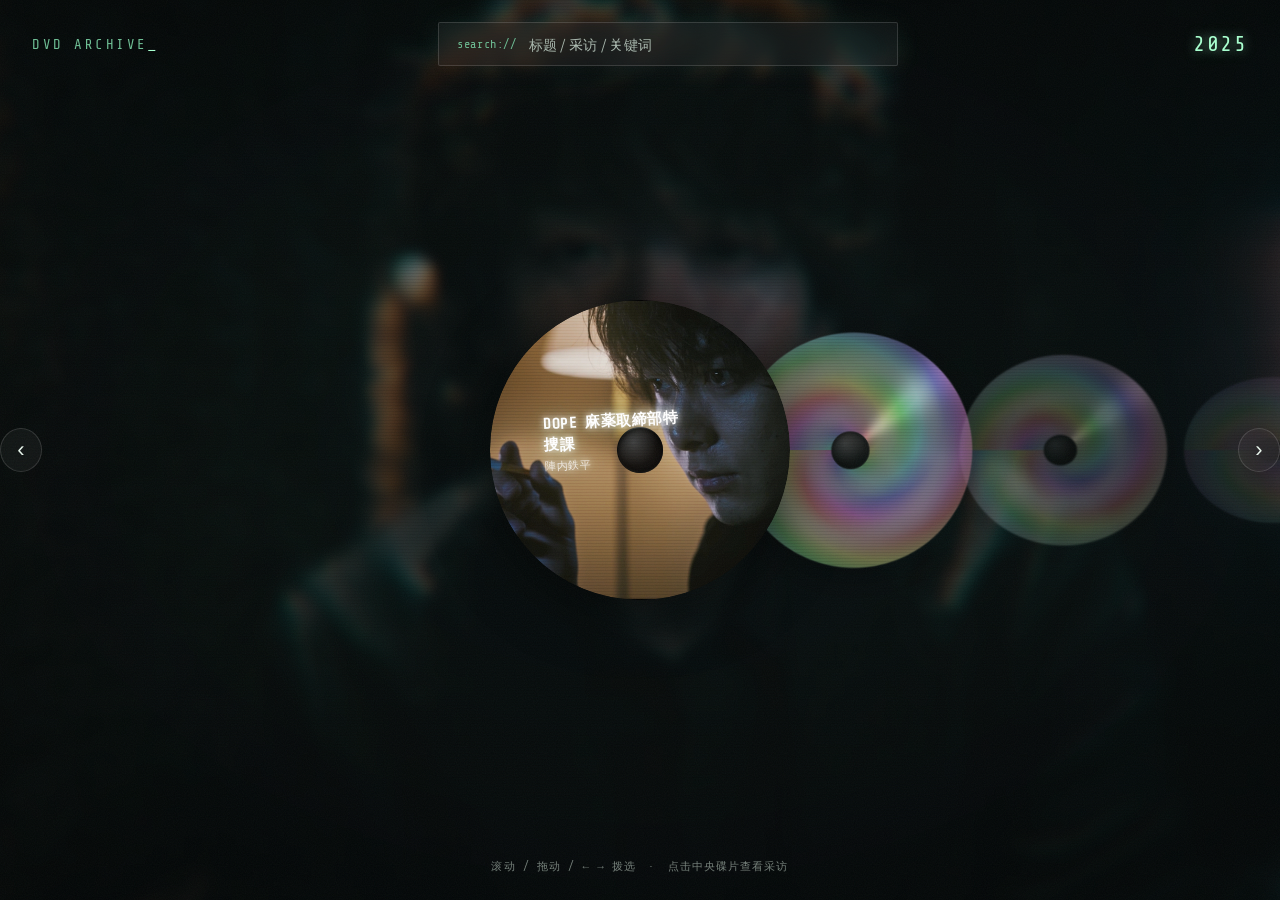
==== index.html @ b6100832 "first commit" ====
<!DOCTYPE html>
<html lang="zh">
<head>
<meta charset="UTF-8">
<meta name="viewport" content="width=device-width, initial-scale=1.0">
<title>DVD ARCHIVE</title>
<link rel="preconnect" href="https://fonts.googleapis.com">
<link href="https://fonts.googleapis.com/css2?family=Share+Tech+Mono&family=Noto+Sans+JP:wght@300;400;600&display=swap" rel="stylesheet">
<link rel="stylesheet" href="css/style.css">
</head>
<body>

<div id="geoBlock" class="geo-block-screen" style="display:none;">
  <p>抱歉，此内容暂不对该地区开放。</p>
</div>

<div class="bg-layer bg-a" id="bgA"></div>
<div class="bg-layer bg-b" id="bgB"></div>
<div class="vignette"></div>
<div class="scanlines"></div>
<div class="grain"></div>

<header class="top-bar">
  <div class="brand">DVD ARCHIVE<span class="brand-dot">_</span></div>
  <div class="search-glass">
    <span class="search-prefix">search://</span>
    <input type="text" id="searchInput" placeholder="标题 / 采访 / 关键词">
  </div>
  <div class="year-readout" id="yearReadout">----</div>
</header>

<main class="stage" id="stage">
  <button class="nav-arrow nav-left" id="navLeft" aria-label="prev">‹</button>
  <div class="disc-track" id="discTrack"></div>
  <button class="nav-arrow nav-right" id="navRight" aria-label="next">›</button>
</main>

<div class="hint" id="hint">滚动 / 拖动 / ← → 拨选　·　点击中央碟片查看采访</div>

<div class="transition-veil" id="transitionVeil">
  <div class="veil-text" id="veilText"></div>
</div>

<div class="detail-view" id="detailView">
  <button class="detail-close" id="detailClose">×</button>
  <div class="detail-topleft">
    <div class="detail-eyebrow">NOW VIEWING</div>
    <h2 id="detailTitle"></h2>
    <p id="detailRole"></p>
  </div>
  <div class="detail-bottomleft">
    <div class="detail-eyebrow">INTERVIEWS</div>
    <div id="detailInterviews" class="interview-list"></div>
  </div>
</div>

<div class="search-overlay" id="searchOverlay"></div>

<div class="interview-modal" id="interviewModal">
  <div class="interview-modal-inner" id="interviewModalInner"></div>
</div>

<script src="js/geoblock.js"></script>
<script src="js/app.js"></script>
</body>
</html>
---- css/style.css ----
:root {
  --bg: #05070a;
  --glass: rgba(255,255,255,0.045);
  --glass-border: rgba(255,255,255,0.14);
  --green: #a9ffcf;
  --green-dim: #6fbf95;
  --ink: #eaf7ee;
  --ink-dim: #a9b8ae;
  --mono: 'Share Tech Mono', 'Courier New', monospace;
  --sans: 'Noto Sans JP', -apple-system, sans-serif;
}

* { box-sizing: border-box; }
html, body { height: 100%; }

body {
  margin: 0;
  background: var(--bg);
  color: var(--ink);
  font-family: var(--sans);
  overflow: hidden;
  position: relative;
}

/* ---------- 背景模糊图（双层交叉淡入） ---------- */
.bg-layer {
  position: fixed;
  inset: -5%;
  background-size: cover;
  background-position: center;
  filter: blur(5px) saturate(115%) brightness(0.85);
  transform: scale(1.15);
  opacity: 0;
  transition: opacity 1.1s ease;
  z-index: 0;
}
.bg-layer.active { opacity: 0.5; }

.vignette {
  position: fixed; inset: 0;
  background: radial-gradient(ellipse at center, transparent 35%, rgba(0,0,0,0.4) 100%);
  z-index: 1;
  pointer-events: none;
}

.scanlines {
  position: fixed; inset: 0;
  background: repeating-linear-gradient(180deg, rgba(0,0,0,0.18) 0 1px, transparent 1px 3px);
  z-index: 50;
  pointer-events: none;
  mix-blend-mode: overlay;
  opacity: 0.5;
}

.grain {
  position: fixed; inset: 0;
  z-index: 51;
  pointer-events: none;
  opacity: 0.05;
  background-image: url("data:image/svg+xml;utf8,<svg xmlns='http://www.w3.org/2000/svg' width='120' height='120'><filter id='n'><feTurbulence type='fractalNoise' baseFrequency='0.9' numOctaves='2' stitchTiles='stitch'/></filter><rect width='100%25' height='100%25' filter='url(%23n)'/></svg>");
}

/* ---------- 顶部栏 ---------- */
.top-bar {
  position: fixed;
  top: 0; left: 0; right: 0;
  z-index: 60;
  display: flex;
  align-items: center;
  gap: 24px;
  padding: 22px 32px;
}

.brand {
  font-family: var(--mono);
  font-size: 14px;
  letter-spacing: 0.18em;
  color: var(--green-dim);
  white-space: nowrap;
}
.brand-dot { animation: blink 1.1s step-end infinite; color: var(--green); }
@keyframes blink { 50% { opacity: 0; } }

.search-glass {
  flex: 1;
  max-width: 460px;
  margin: 0 auto;
  display: flex;
  align-items: center;
  gap: 10px;
  padding: 10px 18px;
  background: var(--glass);
  border: 1px solid var(--glass-border);
  backdrop-filter: blur(18px) saturate(140%);
  -webkit-backdrop-filter: blur(18px) saturate(140%);
  border-radius: 2px;
  box-shadow: 0 0 30px rgba(150,255,190,0.06);
}
.search-prefix {
  font-family: var(--mono);
  font-size: 12px;
  color: var(--green-dim);
  letter-spacing: 0.05em;
}
.search-glass input {
  flex: 1;
  background: none;
  border: none;
  outline: none;
  color: var(--ink);
  font-family: var(--sans);
  font-size: 14px;
  letter-spacing: 0.02em;
}
.search-glass input::placeholder { color: var(--ink-dim); }

.year-readout {
  font-family: var(--mono);
  font-size: 22px;
  letter-spacing: 0.08em;
  color: var(--green);
  text-shadow: 0 0 12px rgba(169,255,207,0.6);
  min-width: 70px;
  text-align: right;
}

/* ---------- 舞台 / 碟片轨道 ---------- */
.stage {
  position: fixed;
  inset: 0;
  z-index: 10;
  display: flex;
  align-items: center;
  justify-content: center;
}

.disc-track {
  position: relative;
  width: 100%;
  height: 460px;
  perspective: 1400px;
}

.disc-item {
  position: absolute;
  top: 50%;
  left: 50%;
  width: 300px;
  height: 300px;
  margin: -150px 0 0 -150px;
  cursor: pointer;
  transition: transform 0.55s cubic-bezier(.2,.8,.2,1), opacity 0.55s ease, filter 0.55s ease;
  will-change: transform;
}

.disc-item img {
  width: 100%;
  height: 100%;
  border-radius: 50%;
  display: block;
  filter: drop-shadow(0 10px 30px rgba(0,0,0,0.6));
}

/* 碟孔立体阴影，营造真实凹陷质感 */
.disc-item::after {
  content: "";
  position: absolute;
  top: 50%;
  left: 50%;
  width: 15%;
  height: 15%;
  margin: -7.5% 0 0 -7.5%;
  border-radius: 50%;
  background: radial-gradient(circle at 35% 32%, rgba(255,255,255,0.22), rgba(20,16,12,0.5) 55%, rgba(0,0,0,0.85) 100%);
  box-shadow: inset 0 2px 5px rgba(0,0,0,0.7), inset 0 -1px 2px rgba(255,255,255,0.06);
  pointer-events: none;
}

.disc-label {
  position: absolute;
  left: 18%;
  top: 47%;
  transform: translateY(-50%) rotate(-3deg);
  font-family: var(--mono);
  color: #fff;
  text-shadow: 0 0 6px rgba(255,255,255,0.9), 0 0 16px rgba(200,255,220,0.6);
  opacity: 0;
  transition: opacity 0.5s ease 0.2s;
  pointer-events: none;
  max-width: 46%;
  line-height: 1.4;
}
.disc-item.is-center .disc-label { opacity: 1; }
.disc-label .lt { font-size: 15px; font-weight: 700; letter-spacing: 0.03em; margin-bottom: 3px; }
.disc-label .lr { font-size: 11px; color: rgba(255,255,255,0.75); letter-spacing: 0.04em; }

.nav-arrow {
  position: relative;
  z-index: 20;
  background: var(--glass);
  border: 1px solid var(--glass-border);
  color: var(--ink);
  width: 44px; height: 44px;
  border-radius: 50%;
  font-size: 22px;
  cursor: pointer;
  backdrop-filter: blur(10px);
  transition: background 0.2s;
}
.nav-arrow:hover { background: rgba(255,255,255,0.1); }

.hint {
  position: fixed;
  bottom: 26px;
  left: 0; right: 0;
  text-align: center;
  font-family: var(--mono);
  font-size: 11px;
  letter-spacing: 0.1em;
  color: var(--ink-dim);
  z-index: 20;
  opacity: 0.7;
}

/* ---------- 过渡遮罩 ---------- */
.transition-veil {
  position: fixed; inset: 0;
  z-index: 200;
  display: flex; align-items: center; justify-content: center;
  background: rgba(2,4,3,0);
  pointer-events: none;
  opacity: 0;
  transition: opacity 0.4s ease, background 0.4s ease;
}
.transition-veil.show {
  opacity: 1;
  background: rgba(2,4,3,0.55);
  pointer-events: all;
}
.veil-text {
  font-family: var(--mono);
  font-size: 13px;
  letter-spacing: 0.35em;
  color: var(--green);
  text-shadow: 0 0 14px rgba(169,255,207,0.8);
  opacity: 0;
  transform: scale(0.92);
  transition: opacity 0.5s ease, transform 0.5s ease;
}
.transition-veil.show .veil-text { opacity: 1; transform: scale(1); }

/* ---------- 详情页 ---------- */
.detail-view {
  position: fixed; inset: 0;
  z-index: 100;
  display: none;
  padding: 90px 48px 48px;
}
.detail-view.open { display: block; }

.detail-eyebrow {
  font-family: var(--mono);
  font-size: 11px;
  letter-spacing: 0.25em;
  color: var(--green-dim);
  margin-bottom: 10px;
}

.detail-topleft {
  position: absolute;
  top: 100px;
  left: 48px;
  max-width: 520px;
  opacity: 0;
  transform: translateY(14px);
  animation: riseIn 0.6s ease 0.15s forwards;
}
.detail-topleft h2 {
  font-family: var(--mono);
  font-size: clamp(28px, 4vw, 46px);
  margin: 0 0 8px;
  color: var(--ink);
  text-shadow: 0 0 20px rgba(169,255,207,0.25);
  letter-spacing: 0.02em;
}
.detail-topleft p {
  font-size: 15px;
  color: var(--ink-dim);
  margin: 0;
  letter-spacing: 0.05em;
}

.detail-bottomleft {
  position: absolute;
  bottom: 48px;
  left: 48px;
  max-width: 480px;
  max-height: 46vh;
  overflow-y: auto;
  opacity: 0;
  transform: translateY(14px);
  animation: riseIn 0.6s ease 0.3s forwards;
  padding-right: 10px;
}
@keyframes riseIn { to { opacity: 1; transform: translateY(0); } }

.interview-list-item {
  background: var(--glass);
  border: 1px solid var(--glass-border);
  backdrop-filter: blur(14px);
  padding: 12px 16px;
  margin-bottom: 8px;
  border-radius: 2px;
  cursor: pointer;
  transition: background 0.2s;
}
.interview-list-item:hover { background: rgba(255,255,255,0.09); }
.interview-list-item .meta {
  font-family: var(--mono);
  font-size: 11px;
  color: var(--green-dim);
  margin-bottom: 5px;
  letter-spacing: 0.04em;
}
.interview-list-item .title { font-weight: 600; font-size: 14px; }
.no-interviews { color: var(--ink-dim); font-size: 13px; font-style: italic; }

/* ---------- 采访全屏详情弹窗 ---------- */
.interview-modal {
  position: fixed; inset: 0;
  z-index: 300;
  display: none;
  align-items: center;
  justify-content: center;
  background: rgba(2,4,3,0.86);
  backdrop-filter: blur(8px);
  padding: 60px 24px;
}
.interview-modal.open { display: flex; }
.interview-modal-inner {
  max-width: 860px;
  width: 100%;
  max-height: 82vh;
  overflow-y: auto;
  background: #100d0a;
  border: 1px solid var(--glass-border);
  border-radius: 3px;
  padding: 44px 52px;
  position: relative;
  box-shadow: 0 0 60px rgba(0,0,0,0.6);
}
.interview-modal-close {
  position: absolute;
  top: 18px; right: 18px;
  background: var(--glass);
  border: 1px solid var(--glass-border);
  color: var(--ink);
  width: 36px; height: 36px;
  border-radius: 50%;
  font-size: 17px;
  cursor: pointer;
  backdrop-filter: blur(10px);
}
.interview-modal-close:hover { background: rgba(255,255,255,0.12); }
.interview-modal-meta {
  font-family: var(--mono);
  font-size: 12px;
  color: var(--green-dim);
  margin-bottom: 10px;
  letter-spacing: 0.05em;
}
.interview-modal-title {
  font-family: var(--mono);
  font-size: clamp(20px, 2.6vw, 28px);
  margin: 0 0 24px;
  color: var(--ink);
  letter-spacing: 0.01em;
}
.interview-modal-inner .interview-modal-link {
  display: inline-block;
  margin-top: 20px;
  font-family: var(--mono);
  font-size: 12px;
  color: var(--green);
  text-decoration: none;
  border-bottom: 1px solid var(--green-dim);
}

/* ---------- 日中对照分段 ---------- */
.excerpt-bilingual {
  margin-bottom: 8px;
}
.excerpt-row {
  display: flex;
  align-items: flex-start;
  gap: 14px;
  padding: 8px 0;
  border-top: 1px solid rgba(255,255,255,0.06);
}
.excerpt-row:first-child { border-top: none; }
.excerpt-ja, .excerpt-zh {
  flex: 1 1 50%;
  min-width: 0;
  font-size: 12.5px;
  line-height: 1.7;
  white-space: pre-wrap;
  word-break: break-word;
}
.excerpt-ja {
  color: var(--ink);
  border-right: 1px solid rgba(255,255,255,0.08);
  padding-right: 14px;
}
.excerpt-zh {
  color: var(--ink-dim);
}
.excerpt-lang-tag {
  display: inline-block;
  font-family: var(--mono);
  font-size: 9px;
  letter-spacing: 0.1em;
  color: var(--green-dim);
  margin-bottom: 3px;
  opacity: 0.8;
}

.detail-close {
  position: absolute;
  top: 26px; right: 32px;
  z-index: 10;
  background: var(--glass);
  border: 1px solid var(--glass-border);
  color: var(--ink);
  width: 38px; height: 38px;
  border-radius: 50%;
  font-size: 18px;
  cursor: pointer;
  backdrop-filter: blur(10px);
}
.detail-close:hover { background: rgba(255,255,255,0.12); }

/* ---------- 搜索结果浮层 ---------- */
.search-overlay {
  position: fixed;
  top: 78px;
  left: 50%;
  transform: translateX(-50%);
  width: min(520px, 90vw);
  max-height: 60vh;
  overflow-y: auto;
  z-index: 70;
  display: none;
  flex-direction: column;
  gap: 8px;
}
.search-overlay.open { display: flex; }

.search-result-item {
  display: flex;
  gap: 14px;
  align-items: center;
  padding: 10px 14px;
  background: var(--glass);
  border: 1px solid var(--glass-border);
  backdrop-filter: blur(16px);
  border-radius: 2px;
  cursor: pointer;
}
.search-result-item:hover { background: rgba(255,255,255,0.09); }
.search-result-item img { width: 44px; height: 44px; border-radius: 50%; object-fit: cover; }
.search-result-item .meta { font-family: var(--mono); font-size: 10px; color: var(--green-dim); margin-bottom: 3px; }
.search-result-item .title { font-size: 13px; font-weight: 600; margin-bottom: 3px; }
.search-result-item .excerpt { font-size: 11.5px; color: var(--ink-dim); }

/* ---------- 屏蔽提示 ---------- */
.geo-block-screen {
  position: fixed; inset: 0;
  background: var(--bg);
  display: flex; align-items: center; justify-content: center;
  text-align: center; padding: 24px; z-index: 999;
}
.geo-block-screen p { color: var(--ink-dim); max-width: 400px; line-height: 1.7; font-family: var(--mono); font-size: 13px; }

@media (max-width: 640px) {
  .top-bar { flex-wrap: wrap; gap: 10px; padding: 16px; }
  .search-glass { order: 3; max-width: 100%; }
  .detail-topleft, .detail-bottomleft { left: 20px; right: 20px; max-width: none; }
}
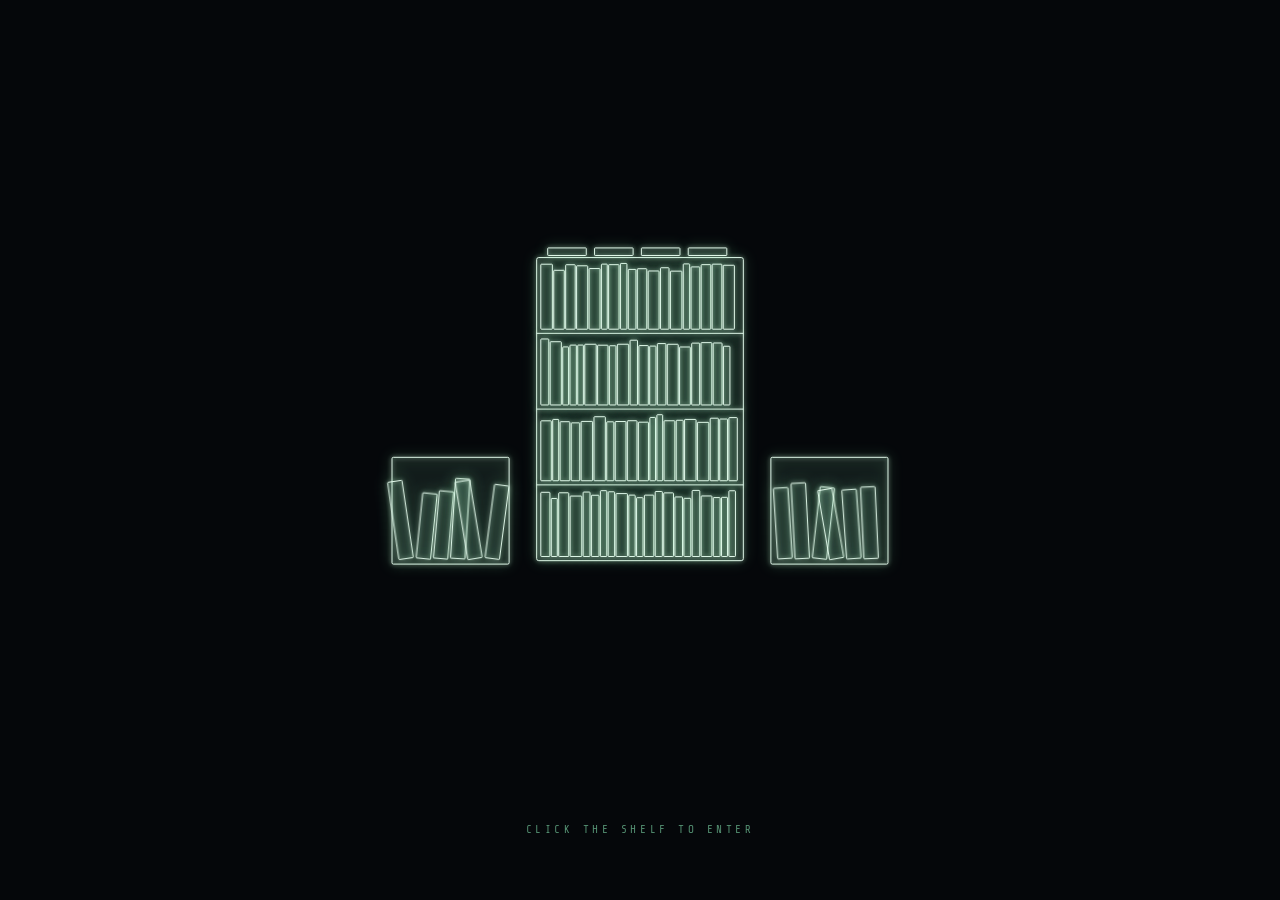
==== commit 654cb3cc: "修改001" ====
--- a/index.html
+++ b/index.html
@@ -3,16 +3,36 @@
 <head>
 <meta charset="UTF-8">
 <meta name="viewport" content="width=device-width, initial-scale=1.0">
-<title>DVD ARCHIVE</title>
+<title>nkmr_in_traces</title>
 <link rel="preconnect" href="https://fonts.googleapis.com">
 <link href="https://fonts.googleapis.com/css2?family=Share+Tech+Mono&family=Noto+Sans+JP:wght@300;400;600&display=swap" rel="stylesheet">
 <link rel="stylesheet" href="css/style.css">
 </head>
-<body>
+<body class="pre-reveal">
 
 <div id="geoBlock" class="geo-block-screen" style="display:none;">
   <p>抱歉，此内容暂不对该地区开放。</p>
 </div>
+
+<div id="introOverlay">
+  <div id="introHintText">CLICK THE SHELF TO ENTER</div>
+  <svg id="shelfSvg" viewBox="0 0 900 640" xmlns="http://www.w3.org/2000/svg"></svg>
+</div>
+
+<div id="customCursor">
+  <svg viewBox="0 0 100 100">
+    <g class="wire">
+      <path d="M35 90 L35 45 Q35 38 41 38 Q47 38 47 45 L47 55" />
+      <path d="M47 55 L47 32 Q47 25 53 25 Q59 25 59 32 L59 55" />
+      <path d="M59 55 L59 30 Q59 23 65 23 Q71 23 71 30 L71 55" />
+      <path d="M71 55 L71 38 Q71 32 76 32 Q81 32 81 38 L81 62" />
+      <path d="M35 62 Q22 60 20 70 Q18 80 28 88 Q38 96 55 96 Q75 96 81 84 L81 62" />
+      <path d="M35 55 L81 55" />
+    </g>
+  </svg>
+</div>
+
+<div id="shatterLayer"></div>
 
 <div class="bg-layer bg-a" id="bgA"></div>
 <div class="bg-layer bg-b" id="bgB"></div>
@@ -21,10 +41,10 @@
 <div class="grain"></div>
 
 <header class="top-bar">
-  <div class="brand">DVD ARCHIVE<span class="brand-dot">_</span></div>
+  <div class="brand" id="brandText">ARCHIVE_#----</div>
   <div class="search-glass">
     <span class="search-prefix">search://</span>
-    <input type="text" id="searchInput" placeholder="标题 / 采访 / 关键词">
+    <input type="text" id="searchInput" placeholder="">
   </div>
   <div class="year-readout" id="yearReadout">----</div>
 </header>
@@ -34,8 +54,6 @@
   <div class="disc-track" id="discTrack"></div>
   <button class="nav-arrow nav-right" id="navRight" aria-label="next">›</button>
 </main>
-
-<div class="hint" id="hint">滚动 / 拖动 / ← → 拨选　·　点击中央碟片查看采访</div>
 
 <div class="transition-veil" id="transitionVeil">
   <div class="veil-text" id="veilText"></div>
@@ -61,6 +79,7 @@
 </div>
 
 <script src="js/geoblock.js"></script>
+<script src="js/intro.js"></script>
 <script src="js/app.js"></script>
 </body>
 </html>
--- a/css/style.css
+++ b/css/style.css
@@ -7,6 +7,7 @@
   --ink: #eaf7ee;
   --ink-dim: #a9b8ae;
   --mono: 'Share Tech Mono', 'Courier New', monospace;
+  --disc-font: 'Arial Black', 'Helvetica Neue', Arial, sans-serif;
   --sans: 'Noto Sans JP', -apple-system, sans-serif;
 }
 
@@ -60,6 +61,113 @@
   background-image: url("data:image/svg+xml;utf8,<svg xmlns='http://www.w3.org/2000/svg' width='120' height='120'><filter id='n'><feTurbulence type='fractalNoise' baseFrequency='0.9' numOctaves='2' stitchTiles='stitch'/></filter><rect width='100%25' height='100%25' filter='url(%23n)'/></svg>");
 }
 
+/* ---------- 主内容：进场前隐藏，动画结束后淡入 ---------- */
+.top-bar, .stage { transition: opacity 0.8s ease; }
+body.pre-reveal .top-bar,
+body.pre-reveal .stage { opacity: 0; pointer-events: none; }
+
+/* ---------- 开场：发光线稿书架 ---------- */
+#introOverlay {
+  position: fixed;
+  inset: 0;
+  z-index: 1000;
+  background: var(--bg);
+  display: flex;
+  align-items: center;
+  justify-content: center;
+  transition: opacity 0.7s ease;
+}
+#introOverlay.hide { opacity: 0; pointer-events: none; }
+#introOverlay.shatter-fade #shelfSvg { transition: opacity 0.45s ease; opacity: 0; }
+
+#shelfSvg {
+  width: min(66vw, 620px);
+  height: auto;
+  cursor: none;
+}
+#shelfSvg .wire {
+  fill: rgba(169,255,207,0.035);
+  stroke: #eafff2;
+  stroke-width: 1.4;
+  filter: drop-shadow(0 0 3px rgba(210,255,225,0.85)) drop-shadow(0 0 9px rgba(140,255,180,0.45));
+}
+
+#introHintText {
+  position: absolute;
+  bottom: 64px;
+  left: 0; right: 0;
+  text-align: center;
+  font-family: var(--mono);
+  font-size: 11px;
+  letter-spacing: 0.32em;
+  color: var(--green-dim);
+  opacity: 0.75;
+  animation: introHintPulse 2.2s ease-in-out infinite;
+}
+@keyframes introHintPulse { 50% { opacity: 0.25; } }
+
+/* 自定义发光手型光标（约为普通光标3倍大小） */
+#customCursor {
+  position: fixed;
+  z-index: 1002;
+  display: none;
+  width: 84px;
+  height: 84px;
+  margin: -46px 0 0 -30px;
+  pointer-events: none;
+}
+#customCursor svg { width: 100%; height: 100%; }
+#customCursor .wire {
+  fill: none;
+  stroke: #eafff2;
+  stroke-width: 2;
+  stroke-linecap: round;
+  filter: drop-shadow(0 0 4px rgba(210,255,225,0.9)) drop-shadow(0 0 10px rgba(140,255,180,0.6));
+}
+
+/* 碎裂层 */
+#shatterLayer {
+  position: fixed;
+  inset: 0;
+  z-index: 1001;
+  pointer-events: none;
+}
+
+.fragment {
+  position: absolute;
+  background: rgba(169,255,207,0.05);
+  border: 1px solid rgba(234,255,238,0.85);
+  box-shadow: 0 0 6px rgba(210,255,225,0.55);
+  animation: fragFall 1.3s ease-in forwards;
+}
+@keyframes fragFall {
+  0% { transform: translate(0,0) rotate(0deg); opacity: 1; }
+  100% { transform: translate(var(--drift), var(--fall)) rotate(var(--rot)); opacity: 0; }
+}
+
+.butterfly {
+  position: absolute;
+  width: 13px;
+  height: 11px;
+  background: #6fd8ff;
+  clip-path: polygon(50% 50%, 0% 0%, 18% 50%, 0% 100%, 50% 50%, 100% 100%, 82% 50%, 100% 0%);
+  filter: drop-shadow(0 0 4px rgba(110,220,255,0.9)) drop-shadow(0 0 9px rgba(90,180,255,0.65));
+  opacity: 0;
+  animation-name: butterflyFly;
+  animation-timing-function: ease-out;
+  animation-fill-mode: forwards;
+}
+@keyframes butterflyFly {
+  0% { transform: translate(0,0) scale(0.4) rotate(0deg); opacity: 0; }
+  14% { opacity: 1; }
+  50% { transform: translate(calc(var(--dx) * 0.5), calc(var(--dy) * 0.5 - 30px)) scale(1) rotate(10deg); }
+  100% { transform: translate(var(--dx), var(--dy)) scale(0.9) rotate(-8deg); opacity: 0; }
+}
+
+@media (max-width: 640px) {
+  #shelfSvg { width: 86vw; }
+}
+
 /* ---------- 顶部栏 ---------- */
 .top-bar {
   position: fixed;
@@ -78,8 +186,6 @@
   color: var(--green-dim);
   white-space: nowrap;
 }
-.brand-dot { animation: blink 1.1s step-end infinite; color: var(--green); }
-@keyframes blink { 50% { opacity: 0; } }
 
 .search-glass {
   flex: 1;
@@ -161,38 +267,57 @@
   filter: drop-shadow(0 10px 30px rgba(0,0,0,0.6));
 }
 
-/* 碟孔立体阴影，营造真实凹陷质感 */
+/* 碟孔区域：内圈真孔（图片本身已挖空），外圈是半透明的"夹环"，
+   让底图在这一圈只透出30%，模拟真实DVD内圈印刷/反光环 */
 .disc-item::after {
   content: "";
   position: absolute;
   top: 50%;
   left: 50%;
-  width: 15%;
-  height: 15%;
-  margin: -7.5% 0 0 -7.5%;
+  width: 30%;
+  height: 30%;
+  margin: -15% 0 0 -15%;
   border-radius: 50%;
-  background: radial-gradient(circle at 35% 32%, rgba(255,255,255,0.22), rgba(20,16,12,0.5) 55%, rgba(0,0,0,0.85) 100%);
-  box-shadow: inset 0 2px 5px rgba(0,0,0,0.7), inset 0 -1px 2px rgba(255,255,255,0.06);
+  background:
+    radial-gradient(circle at 38% 33%, rgba(255,255,255,0.16) 0%, rgba(255,255,255,0.16) 9%, transparent 10%),
+    radial-gradient(circle, transparent 0% 50%, rgba(12,10,8,0.7) 51% 100%);
+  box-shadow: inset 0 2px 5px rgba(0,0,0,0.55);
   pointer-events: none;
 }
 
 .disc-label {
   position: absolute;
-  left: 18%;
-  top: 47%;
-  transform: translateY(-50%) rotate(-3deg);
-  font-family: var(--mono);
+  font-family: var(--disc-font);
+  font-style: normal;
   color: #fff;
   text-shadow: 0 0 6px rgba(255,255,255,0.9), 0 0 16px rgba(200,255,220,0.6);
   opacity: 0;
   transition: opacity 0.5s ease 0.2s;
   pointer-events: none;
-  max-width: 46%;
-  line-height: 1.4;
+  line-height: 1.25;
 }
 .disc-item.is-center .disc-label { opacity: 1; }
-.disc-label .lt { font-size: 15px; font-weight: 700; letter-spacing: 0.03em; margin-bottom: 3px; }
-.disc-label .lr { font-size: 11px; color: rgba(255,255,255,0.75); letter-spacing: 0.04em; }
+
+.disc-label .label-primary { font-size: 19px; font-weight: 900; letter-spacing: 0.02em; margin-bottom: 4px; }
+.disc-label .label-secondary { font-size: 11px; font-weight: 700; color: rgba(255,255,255,0.68); letter-spacing: 0.03em; }
+
+/* 文字位置：上 / 下 / 左 / 右（左右靠碟孔切线垂直对齐） */
+.disc-label.pos-top {
+  top: 11%; left: 50%; transform: translateX(-50%);
+  text-align: center; max-width: 78%;
+}
+.disc-label.pos-bottom {
+  bottom: 9%; top: auto; left: 50%; transform: translateX(-50%);
+  text-align: center; max-width: 78%;
+}
+.disc-label.pos-left {
+  top: 50%; right: 57.5%; transform: translateY(-50%);
+  text-align: right; max-width: 40%;
+}
+.disc-label.pos-right {
+  top: 50%; left: 57.5%; transform: translateY(-50%);
+  text-align: left; max-width: 40%;
+}
 
 .nav-arrow {
   position: relative;
@@ -208,19 +333,6 @@
   transition: background 0.2s;
 }
 .nav-arrow:hover { background: rgba(255,255,255,0.1); }
-
-.hint {
-  position: fixed;
-  bottom: 26px;
-  left: 0; right: 0;
-  text-align: center;
-  font-family: var(--mono);
-  font-size: 11px;
-  letter-spacing: 0.1em;
-  color: var(--ink-dim);
-  z-index: 20;
-  opacity: 0.7;
-}
 
 /* ---------- 过渡遮罩 ---------- */
 .transition-veil {
@@ -323,6 +435,7 @@
   letter-spacing: 0.04em;
 }
 .interview-list-item .title { font-weight: 600; font-size: 14px; }
+.interview-list-item .title-zh { font-weight: 400; font-size: 12px; color: var(--ink-dim); margin-top: 3px; }
 .no-interviews { color: var(--ink-dim); font-size: 13px; font-style: italic; }
 
 /* ---------- 采访全屏详情弹窗 ---------- */
@@ -372,9 +485,15 @@
 .interview-modal-title {
   font-family: var(--mono);
   font-size: clamp(20px, 2.6vw, 28px);
-  margin: 0 0 24px;
+  margin: 0 0 6px;
   color: var(--ink);
   letter-spacing: 0.01em;
+}
+.interview-modal-title-zh {
+  font-size: 14px;
+  color: var(--ink-dim);
+  font-weight: 400;
+  margin-bottom: 22px;
 }
 .interview-modal-inner .interview-modal-link {
   display: inline-block;
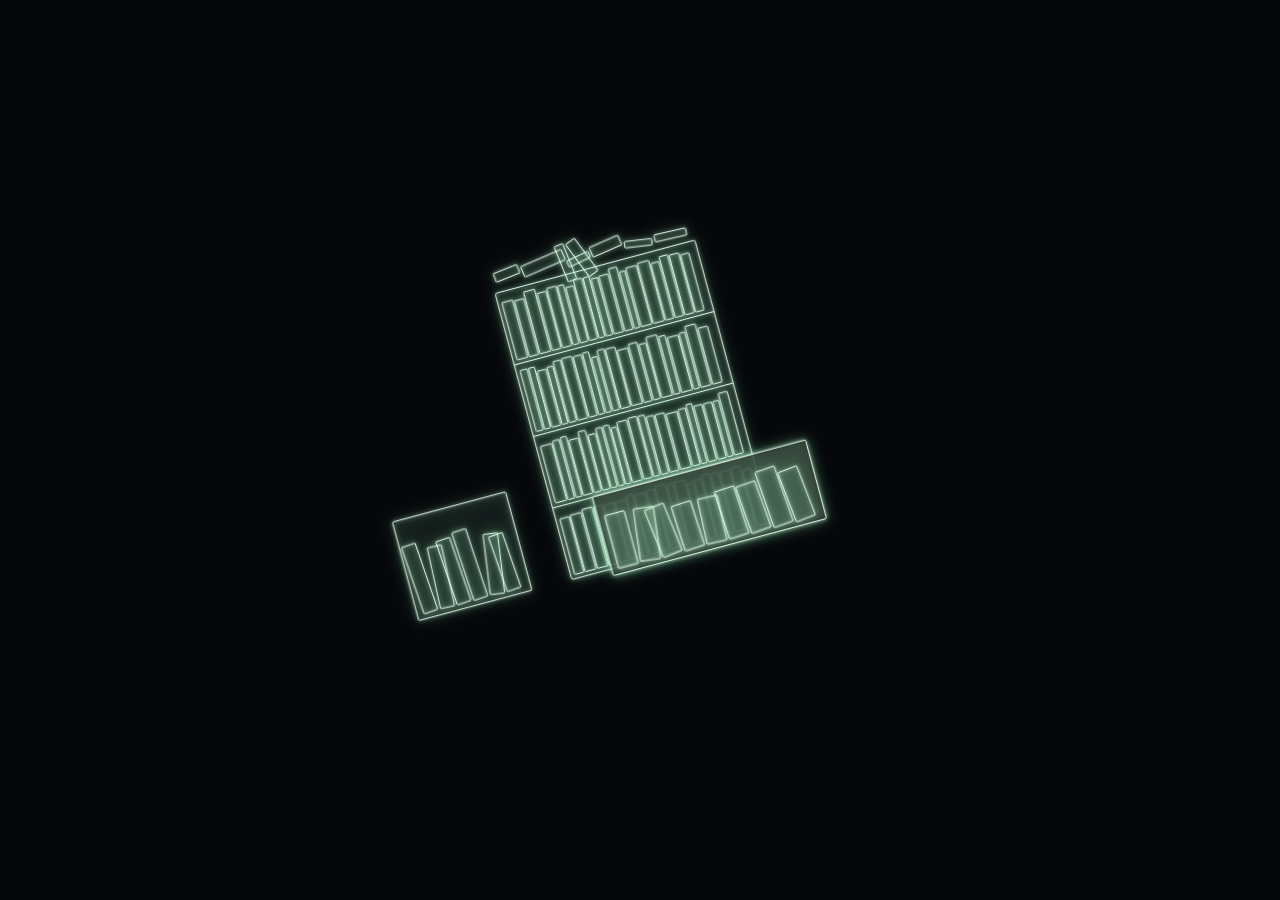
==== commit 838607b8: "修改动画" ====
--- a/index.html
+++ b/index.html
@@ -15,7 +15,6 @@
 </div>
 
 <div id="introOverlay">
-  <div id="introHintText">CLICK THE SHELF TO ENTER</div>
   <svg id="shelfSvg" viewBox="0 0 900 640" xmlns="http://www.w3.org/2000/svg"></svg>
 </div>
 
--- a/css/style.css
+++ b/css/style.css
@@ -29,7 +29,7 @@
   inset: -5%;
   background-size: cover;
   background-position: center;
-  filter: blur(5px) saturate(115%) brightness(0.85);
+  filter: saturate(115%) brightness(0.85);
   transform: scale(1.15);
   opacity: 0;
   transition: opacity 1.1s ease;
@@ -78,12 +78,13 @@
   transition: opacity 0.7s ease;
 }
 #introOverlay.hide { opacity: 0; pointer-events: none; }
-#introOverlay.shatter-fade #shelfSvg { transition: opacity 0.45s ease; opacity: 0; }
+#introOverlay.shatter-fade #shelfSvg { transition: opacity 0.4s ease 0.9s; opacity: 0; }
 
 #shelfSvg {
   width: min(66vw, 620px);
   height: auto;
   cursor: none;
+  overflow: visible;
 }
 #shelfSvg .wire {
   fill: rgba(169,255,207,0.035);
@@ -91,20 +92,19 @@
   stroke-width: 1.4;
   filter: drop-shadow(0 0 3px rgba(210,255,225,0.85)) drop-shadow(0 0 9px rgba(140,255,180,0.45));
 }
-
-#introHintText {
-  position: absolute;
-  bottom: 64px;
-  left: 0; right: 0;
-  text-align: center;
-  font-family: var(--mono);
-  font-size: 11px;
-  letter-spacing: 0.32em;
-  color: var(--green-dim);
-  opacity: 0.75;
-  animation: introHintPulse 2.2s ease-in-out infinite;
-}
-@keyframes introHintPulse { 50% { opacity: 0.25; } }
+/* 挪到前面的木箱：稍微不透明一点，压住后面书架的线 */
+#shelfSvg .wire-solid { fill: rgba(6,9,8,0.62); }
+
+/* 点击后：书架自身的每一根线/每一块板，各自坍塌下落 */
+#shelfSvg .wire.shatter-piece {
+  animation: wireFall 1.05s cubic-bezier(.5,0,.9,1) forwards;
+  transform-box: fill-box;
+  transform-origin: 50% 50%;
+}
+@keyframes wireFall {
+  0% { transform: translate(0,0) rotate(0deg); opacity: 1; }
+  100% { transform: translate(var(--dx), var(--dy)) rotate(var(--rot)); opacity: 0; }
+}
 
 /* 自定义发光手型光标（约为普通光标3倍大小） */
 #customCursor {
@@ -125,7 +125,7 @@
   filter: drop-shadow(0 0 4px rgba(210,255,225,0.9)) drop-shadow(0 0 10px rgba(140,255,180,0.6));
 }
 
-/* 碎裂层 */
+/* 碎裂层：只承载蝴蝶 */
 #shatterLayer {
   position: fixed;
   inset: 0;
@@ -133,29 +133,28 @@
   pointer-events: none;
 }
 
-.fragment {
-  position: absolute;
-  background: rgba(169,255,207,0.05);
-  border: 1px solid rgba(234,255,238,0.85);
-  box-shadow: 0 0 6px rgba(210,255,225,0.55);
-  animation: fragFall 1.3s ease-in forwards;
-}
-@keyframes fragFall {
-  0% { transform: translate(0,0) rotate(0deg); opacity: 1; }
-  100% { transform: translate(var(--drift), var(--fall)) rotate(var(--rot)); opacity: 0; }
-}
-
-.butterfly {
-  position: absolute;
-  width: 13px;
-  height: 11px;
-  background: #6fd8ff;
-  clip-path: polygon(50% 50%, 0% 0%, 18% 50%, 0% 100%, 50% 50%, 100% 100%, 82% 50%, 100% 0%);
-  filter: drop-shadow(0 0 4px rgba(110,220,255,0.9)) drop-shadow(0 0 9px rgba(90,180,255,0.65));
+/* 蓝色发光蝴蝶：弧形翅膀SVG，外层管飞行轨迹，内层管扇翅膀 */
+.butterfly-wrap {
+  position: absolute;
   opacity: 0;
   animation-name: butterflyFly;
   animation-timing-function: ease-out;
   animation-fill-mode: forwards;
+}
+.butterfly-wrap svg {
+  display: block;
+  width: 16px;
+  height: 13px;
+  animation: flap 0.22s ease-in-out infinite alternate;
+  transform-origin: 50% 50%;
+}
+.butterfly-wrap path {
+  fill: #6fd8ff;
+  filter: drop-shadow(0 0 4px rgba(110,220,255,0.9)) drop-shadow(0 0 9px rgba(90,180,255,0.65));
+}
+@keyframes flap {
+  from { transform: scaleX(1); }
+  to { transform: scaleX(0.5); }
 }
 @keyframes butterflyFly {
   0% { transform: translate(0,0) scale(0.4) rotate(0deg); opacity: 0; }
@@ -267,21 +266,18 @@
   filter: drop-shadow(0 10px 30px rgba(0,0,0,0.6));
 }
 
-/* 碟孔区域：内圈真孔（图片本身已挖空），外圈是半透明的"夹环"，
-   让底图在这一圈只透出30%，模拟真实DVD内圈印刷/反光环 */
+/* 碟孔外圈的深色半透明环：紧贴孔边缘，不留高光 */
 .disc-item::after {
   content: "";
   position: absolute;
   top: 50%;
   left: 50%;
-  width: 30%;
-  height: 30%;
-  margin: -15% 0 0 -15%;
+  width: 20%;
+  height: 20%;
+  margin: -10% 0 0 -10%;
   border-radius: 50%;
-  background:
-    radial-gradient(circle at 38% 33%, rgba(255,255,255,0.16) 0%, rgba(255,255,255,0.16) 9%, transparent 10%),
-    radial-gradient(circle, transparent 0% 50%, rgba(12,10,8,0.7) 51% 100%);
-  box-shadow: inset 0 2px 5px rgba(0,0,0,0.55);
+  background: radial-gradient(circle, transparent 0% 76%, rgba(10,8,6,0.72) 78% 100%);
+  box-shadow: inset 0 1px 3px rgba(0,0,0,0.5);
   pointer-events: none;
 }
 
@@ -311,11 +307,11 @@
   text-align: center; max-width: 78%;
 }
 .disc-label.pos-left {
-  top: 50%; right: 57.5%; transform: translateY(-50%);
+  top: 50%; right: 60%; transform: translateY(-50%);
   text-align: right; max-width: 40%;
 }
 .disc-label.pos-right {
-  top: 50%; left: 57.5%; transform: translateY(-50%);
+  top: 50%; left: 60%; transform: translateY(-50%);
   text-align: left; max-width: 40%;
 }
 
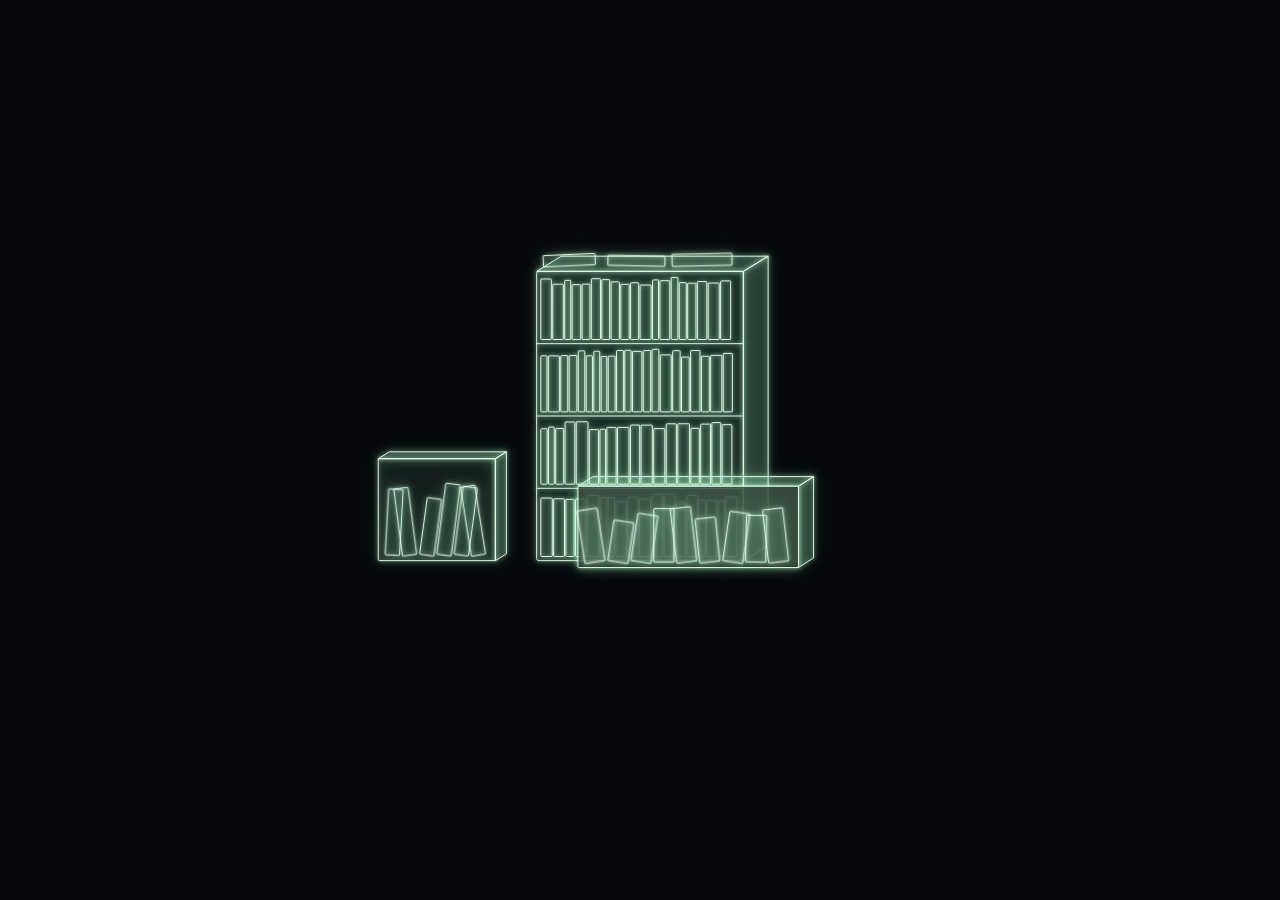
==== commit 0cdfcdf1: "修改边距" ====
--- a/index.html
+++ b/index.html
@@ -3,6 +3,7 @@
 <head>
 <meta charset="UTF-8">
 <meta name="viewport" content="width=device-width, initial-scale=1.0">
+<meta name="robots" content="noindex, nofollow, noarchive">
 <title>nkmr_in_traces</title>
 <link rel="preconnect" href="https://fonts.googleapis.com">
 <link href="https://fonts.googleapis.com/css2?family=Share+Tech+Mono&family=Noto+Sans+JP:wght@300;400;600&display=swap" rel="stylesheet">
@@ -74,7 +75,10 @@
 <div class="search-overlay" id="searchOverlay"></div>
 
 <div class="interview-modal" id="interviewModal">
-  <div class="interview-modal-inner" id="interviewModalInner"></div>
+  <div class="interview-modal-frame">
+    <button class="interview-modal-close" id="interviewModalClose">×</button>
+    <div class="interview-modal-inner" id="interviewModalInner"></div>
+  </div>
 </div>
 
 <script src="js/geoblock.js"></script>
--- a/css/style.css
+++ b/css/style.css
@@ -94,9 +94,19 @@
 }
 /* 挪到前面的木箱：稍微不透明一点，压住后面书架的线 */
 #shelfSvg .wire-solid { fill: rgba(6,9,8,0.62); }
-
-/* 点击后：书架自身的每一根线/每一块板，各自坍塌下落 */
-#shelfSvg .wire.shatter-piece {
+/* 柜子/木箱的顶面与侧面：比正面稍微实一点，读出转折面 */
+#shelfSvg .wire-face { fill: rgba(169,255,207,0.09); }
+
+/* 侧面/顶面：比正面暗一点，做出光照层次 */
+#shelfSvg .wire-side {
+  fill: rgba(169,255,207,0.018);
+  stroke: rgba(190,255,215,0.5);
+  stroke-width: 1.1;
+  filter: drop-shadow(0 0 2px rgba(180,255,210,0.45));
+}
+
+/* 点击后：书架自身的每一根线/每一块板，整体向下坍塌 */
+#shelfSvg .shatter-piece {
   animation: wireFall 1.05s cubic-bezier(.5,0,.9,1) forwards;
   transform-box: fill-box;
   transform-origin: 50% 50%;
@@ -294,8 +304,17 @@
 }
 .disc-item.is-center .disc-label { opacity: 1; }
 
-.disc-label .label-primary { font-size: 19px; font-weight: 900; letter-spacing: 0.02em; margin-bottom: 4px; }
-.disc-label .label-secondary { font-size: 11px; font-weight: 700; color: rgba(255,255,255,0.68); letter-spacing: 0.03em; }
+.disc-label .label-primary {
+  font-size: 19px; font-weight: 900; letter-spacing: 0.02em; margin-bottom: 4px;
+}
+.disc-label .label-secondary {
+  font-size: 11px; font-weight: 700; color: rgba(255,255,255,0.68); letter-spacing: 0.03em;
+}
+.disc-label .line-bg {
+  display: inline-block;
+  background: rgba(0,0,0,0.03);
+  padding: 1px 5px;
+}
 
 /* 文字位置：上 / 下 / 左 / 右（左右靠碟孔切线垂直对齐） */
 .disc-label.pos-top {
@@ -409,6 +428,14 @@
   transform: translateY(14px);
   animation: riseIn 0.6s ease 0.3s forwards;
   padding-right: 10px;
+  scrollbar-width: thin;
+  scrollbar-color: rgba(169,255,207,0.35) transparent;
+}
+.detail-bottomleft::-webkit-scrollbar { width: 3px; }
+.detail-bottomleft::-webkit-scrollbar-track { background: transparent; }
+.detail-bottomleft::-webkit-scrollbar-thumb {
+  background: rgba(169,255,207,0.35);
+  border-radius: 3px;
 }
 @keyframes riseIn { to { opacity: 1; transform: translateY(0); } }
 
@@ -446,29 +473,41 @@
   padding: 60px 24px;
 }
 .interview-modal.open { display: flex; }
+.interview-modal-frame {
+  position: relative;
+  max-width: 860px;
+  width: 100%;
+}
 .interview-modal-inner {
-  max-width: 860px;
   width: 100%;
   max-height: 82vh;
   overflow-y: auto;
   background: #100d0a;
   border: 1px solid var(--glass-border);
   border-radius: 3px;
-  padding: 44px 52px;
-  position: relative;
+  padding: 30px 26px;
   box-shadow: 0 0 60px rgba(0,0,0,0.6);
+  scrollbar-width: thin;
+  scrollbar-color: rgba(169,255,207,0.35) transparent;
+}
+.interview-modal-inner::-webkit-scrollbar { width: 3px; }
+.interview-modal-inner::-webkit-scrollbar-track { background: transparent; }
+.interview-modal-inner::-webkit-scrollbar-thumb {
+  background: rgba(169,255,207,0.35);
+  border-radius: 3px;
 }
 .interview-modal-close {
   position: absolute;
-  top: 18px; right: 18px;
-  background: var(--glass);
+  top: -16px; right: -16px;
+  z-index: 5;
+  background: #1a1512;
   border: 1px solid var(--glass-border);
   color: var(--ink);
-  width: 36px; height: 36px;
+  width: 34px; height: 34px;
   border-radius: 50%;
   font-size: 17px;
   cursor: pointer;
-  backdrop-filter: blur(10px);
+  box-shadow: 0 2px 10px rgba(0,0,0,0.5);
 }
 .interview-modal-close:hover { background: rgba(255,255,255,0.12); }
 .interview-modal-meta {
@@ -567,6 +606,14 @@
   display: none;
   flex-direction: column;
   gap: 8px;
+  scrollbar-width: thin;
+  scrollbar-color: rgba(169,255,207,0.35) transparent;
+}
+.search-overlay::-webkit-scrollbar { width: 3px; }
+.search-overlay::-webkit-scrollbar-track { background: transparent; }
+.search-overlay::-webkit-scrollbar-thumb {
+  background: rgba(169,255,207,0.35);
+  border-radius: 3px;
 }
 .search-overlay.open { display: flex; }
 
@@ -600,4 +647,7 @@
   .top-bar { flex-wrap: wrap; gap: 10px; padding: 16px; }
   .search-glass { order: 3; max-width: 100%; }
   .detail-topleft, .detail-bottomleft { left: 20px; right: 20px; max-width: none; }
-}
+  .interview-modal { padding: 40px 14px; }
+  .interview-modal-inner { padding: 22px 16px; }
+  .interview-modal-close { top: -14px; right: -6px; }
+}
